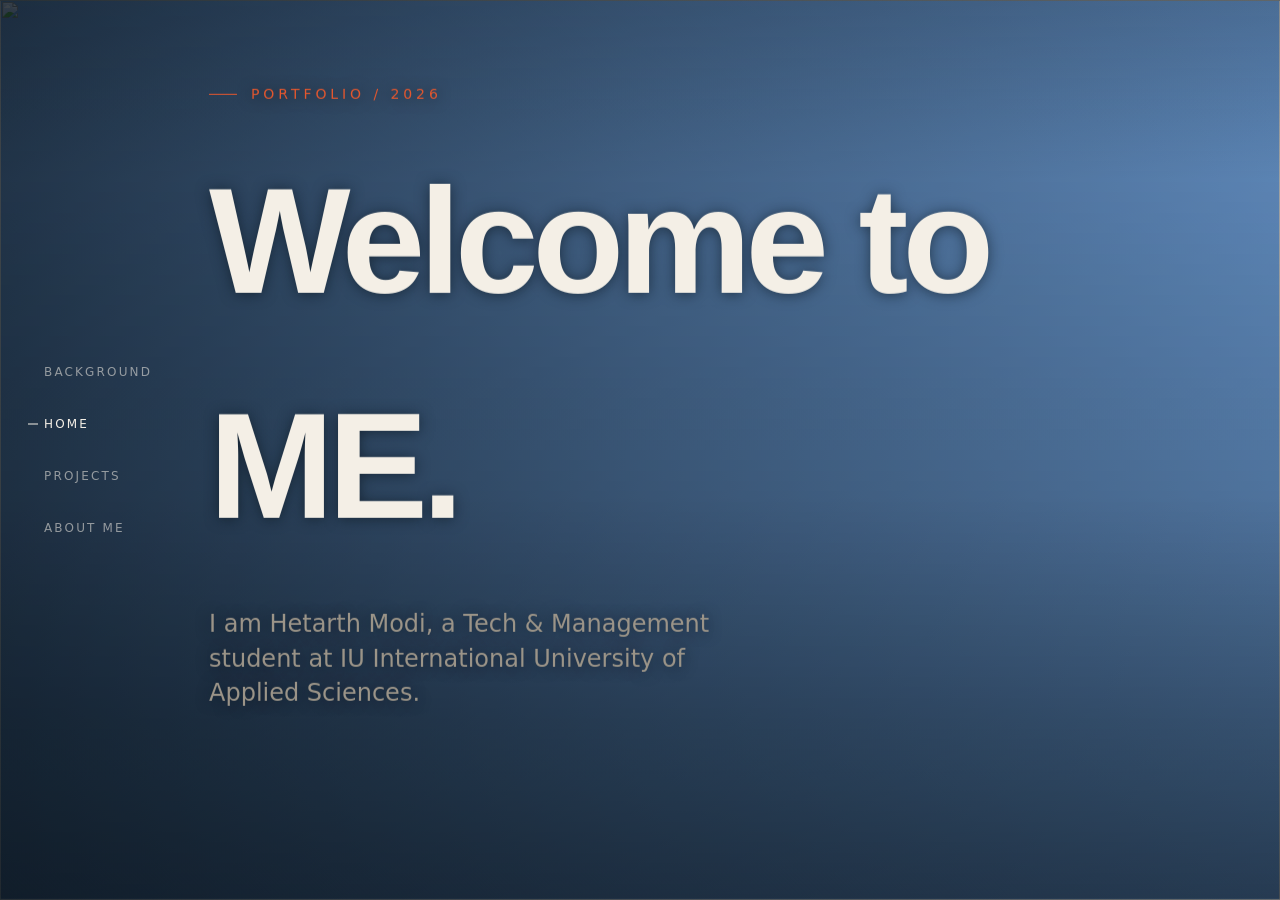
==== docs/index.html @ 95b2c944 "Trial 2" ====
<!DOCTYPE html>
<html lang="en">
<head>
  <meta charset="UTF-8" />
  <meta name="viewport" content="width=device-width, initial-scale=1, viewport-fit=cover" />
  <meta
    http-equiv="Content-Security-Policy"
    content="default-src 'self'; script-src 'self'; style-src 'self'; font-src 'self'; img-src 'self'; media-src 'self'; connect-src 'none'; object-src 'none'; base-uri 'self'; form-action 'none'"
  />
  <meta name="referrer" content="strict-origin-when-cross-origin" />
  <title>Hetarth Modi - Portfolio</title>
  <link rel="icon" href="index_Logo.png" type="image/png" />
  <link rel="preload" href="fonts/outfit-latin.woff2" as="font" type="font/woff2" crossorigin />
  <link rel="stylesheet" href="index.css?v=20261104e" />
</head>
<body>
  <div class="world" aria-hidden="true">
    <img class="world-still" src="sakura/sakura.jpg" alt="" />
    <video id="world-media" class="world-video" autoplay muted loop playsinline></video>
    <div class="world-shade"></div>
  </div>

  <header>
    <nav aria-label="Sections">
      <button type="button" data-go="0">Background</button>
      <button type="button" data-go="1" class="is-active">Home</button>
      <button type="button" data-go="2">Projects</button>
      <button type="button" data-go="3">About ME</button>
    </nav>
  </header>

  <button type="button" class="edu-back" id="edu-back">← Back</button>

  <div class="scene" id="scene">
    <div class="cube-rig">
      <div class="cube-x" id="cube-x">
        <div class="cube" id="cube">
        <section class="face face-background" id="background" aria-label="Background">
          <div class="face-scroll">
            <p class="kicker">Background / 2026</p>
            <h2>A little context.</h2>
            <section class="edu">
              <h3>Education</h3>
              <button type="button" class="more" data-edu-hub>Read More →</button>
            </section>
            <section class="gap"></section>
            <section class="edu">
              <h3>Certifications</h3>
              <button type="button" class="more" data-certi-hub>Read More →</button>
            </section>
          </div>
        </section>

        <section class="face face-edu-hub" id="edu-hub" aria-label="Education">
          <div class="face-scroll">
            <p class="kicker">Education / 2026</p>
            <h2>Education</h2>
            <section class="edu">
              <ul>
                <li>
                  <h4>B.Sc. in Computer Science</h4>
                  <p>IU International University of Applied Sciences</p>
                  <p>April 2025 - Present</p>
                  <button type="button" class="more" data-edu="b1">Read More →</button>
                </li>
                <li>
                  <h4>Studienkolleg</h4>
                  <p>IU International University of Applied Sciences</p>
                  <p>April 2024 - March 2025</p>
                  <button type="button" class="more" data-edu="b2">Read More →</button>
                </li>
              </ul>
            </section>
          </div>
        </section>

        <section class="face face-certi-hub" id="certi-hub" aria-label="Certifications">
          <div class="face-scroll">
            <p class="kicker">Certifications / 2026</p>
            <h2>Certifications</h2>
            <section class="edu">
                <ul>
                  <li>
                    <h4>Project Management</h4>
                    <p>PMI, Microsoft, and LinkedIn</p>
                    <button type="button" class="more" data-certi="pm">Read More →</button>
                  </li>
                  <li>
                    <h4>Microsoft</h4>
                    <p>LinkedIn and More</p>
                    <button type="button" class="more" data-certi="microsoft">Read More →</button>
                  </li>
                </ul>
                <ul>
                  <li>
                    <h4>Technical</h4>
                    <p>Oracle, LinkedIn, and JetBrains</p>
                    <button type="button" class="more" data-certi="tech">Read More →</button>
                  </li>
                  <li>
                    <h4>Other</h4>
                    <p>LinkedIn and More</p>
                    <button type="button" class="more" data-certi="other">Read More →</button>
                  </li>
                </ul>
            </section>
          </div>
        </section>

        <section class="face face-edu" id="edu-detail" aria-label="Education detail">
          <div class="face-scroll">
            <article class="edu-panel is-active" data-edu-panel="b1">
              <p class="kicker">Education / B.Sc.</p>
              <h3>B.Sc. in Computer Science.</h3>
              <div class="about-grid">
                <div>
                  <p>Undergraduate study at IU, focused on software, systems, and how products actually get built. This is the current chapter — still in progress.</p>
                  <div class="subject-list">
                    <div><b>Introduction to Computer Science</b></div>
                    <div><b>Java: Object-Oriented Programming</b></div>
                    <div><b>Intercultural and Ethical Decision Making</b></div>
                    <div><b>Mathematics I</b></div>
                    <div><b>Statistics- Probability and Descriptive Statistics</b></div>
                    <div><b>Collaborative Work</b></div>
                    <div><b>Data Structures and Algorithms</b></div>
                    <div><b>Mathematics II</b></div>
                    <div><b>Web Application Development</b></div>
                    <div><b>Project: Java and Web Application</b></div>
                    <div><b>Computer Architecture and Operating Systems</b></div>
                    <div><b>Introduction to Academic Work for IT and Technology</b></div>
                    <div><b>Theoretical Computer Science and Mathematical Logic</b></div>
                    <div><b>IT Service Management</b></div>
                    <div><b>Project: IT Service Management</b></div>
                    <div><b>Introduction to Data Protection and Cybersecurity</b></div>
                    <div><b>Software Quality Assurance</b></div>
                    <div><b>Cryptography</b></div>
                  </div>
                </div>
                <div class="meta-list">
                  <div><b>School</b><span>IU International University</span></div>
                  <div><b>When</b><span>Apr 2025 — In progress</span></div>
                </div>
              </div>
            </article>
            <article class="edu-panel" data-edu-panel="b2">
              <p class="kicker">Education / Studienkolleg</p>
              <h3>Studienkolleg.</h3>
              <div class="about-grid">
                <div>
                  <p>A foundation year before the degree: language, method, and the academic pace of studying in Germany. Finished.</p>
                  <p>It is the run-up to the degree — the year that made the B.Sc. possible, not a side note.</p>
                  <div class="subject-list">
                    <div><b>Mathematics: Foundations</b></div>
                    <div><b>Foundations of Learning</b></div>
                    <div><b>Preparation Language course: German A1 / A2</b></div>
                    <div><b>Mathematics: Algebra</b></div>
                    <div><b>Foundations of Academic English</b></div>
                    <div><b>Project: Germany from the Inside</b></div>
                    <div><b>Mathematics: Functions</b></div>
                    <div><b>Applied Academic English</b></div>
                    <div><b>Foundations of Business English</b></div>
                    <div><b>Mathematics: Calculus</b></div>
                    <div><b>Applied Business English</b></div>
                    <div><b>Applied Learning Strategies</b></div>
                  </div>
                </div>
                <div class="meta-list">
                  <div><b>School</b><span>IU International University</span></div>
                  <div><b>When</b><span>Apr 2024 — Mar 2025</span></div>
                </div>
              </div>
            </article>
          </div>
        </section>

        <section class="face face-certi" id="certi-detail" aria-label="Certification detail">
          <div class="face-scroll">
            <article class="certi-panel is-active" data-certi-panel="pm">
              <p class="kicker">Certifications / Project Management</p>
              <h3>Project Management.</h3>
              <section class="certi-list">
                <div>
                  <p class="repo-line"><a class="text-link" href="https://www.linkedin.com/learning/certificates/fcd72ad234eceb8f008a635a42cf058698faba94acf4bb5c1d2a34ce87892c01?trk=share_certificate" target="_blank" rel="noopener noreferrer">Career Essentials in Project Management ↗</a></p>
                  <p class="repo-line"><a class="text-link" href="https://www.linkedin.com/learning/certificates/df0be4a730dae8c67230235844f95abec74ace88f8508f2db13ada05564c7ba4?trk=share_certificate" target="_blank" rel="noopener noreferrer">Getting Started as a Project Manager ↗</a></p>
                  <p class="repo-line"><a class="text-link" href="https://www.linkedin.com/learning/certificates/5e9152bb2780fb929ac7a8a35726141d8a566e24c9166d2e629d31310fec0b30?trk=share_certificate" target="_blank" rel="noopener noreferrer">Project Management Foundations ↗</a></p>
                  <p class="repo-line"><a class="text-link" href="https://www.linkedin.com/learning/certificates/b72c273d8a019446815d76158bbb9f065480838bd7ffde9d49824c23fbf433a5?trk=share_certificate" target="_blank" rel="noopener noreferrer">Project Management Foundations: Ethics ↗</a></p>
                  <p class="repo-line"><a class="text-link" href="https://www.linkedin.com/learning/certificates/1340bc4f3794cc5faa9c41bc970da173df817bb8bebd15fefa911acc520116ba?trk=share_certificate" target="_blank" rel="noopener noreferrer">Project Management Foundations: Requirements ↗</a></p>
                  <p class="repo-line"><a class="text-link" href="https://www.linkedin.com/learning/certificates/b7a4a30ca298f6c5b5e5ea0d5a3702f5c23922bdba8b15e6fb5044a083bca2f0?trk=share_certificate" target="_blank" rel="noopener noreferrer">Project Management Foundations: Schedules ↗</a></p>
                  <p class="repo-line"><a class="text-link" href="https://www.linkedin.com/learning/certificates/d222dccf9b18a459ae9a5088f0162f744b7f2cfad39197d00f3119dedab501a3?trk=share_certificate" target="_blank" rel="noopener noreferrer">Project Management Foundations: Budgets ↗</a></p>
                  <p class="repo-line"><a class="text-link" href="https://www.linkedin.com/learning/certificates/598fae9b48840f3e43c652701dfccb2fab3c33861de0eadb4c4c4b975346c241?trk=share_certificate" target="_blank" rel="noopener noreferrer">Project Management Foundations: Communication ↗</a></p>
                  <p class="repo-line"><a class="text-link" href="https://www.linkedin.com/learning/certificates/372d4303f5405a16d19206f2f1f107abb0a56c38e60f372d0348dbb4fd48119d?trk=share_certificate" target="_blank" rel="noopener noreferrer">Project Management Foundations: Teams ↗</a></p>
                </div>
                <div>
                  <p class="repo-line"><a class="text-link" href="https://www.linkedin.com/learning/certificates/4d38b2e1bf34140a068e34eaef648dc8776a2f08cf36d9f2562798208e36ac1b?trk=share_certificate" target="_blank" rel="noopener noreferrer">Project Management Foundations: Small Projects ↗</a></p>
                  <p class="repo-line"><a class="text-link" href="https://www.linkedin.com/learning/certificates/2d1827d8f08f5422c814f57c09a36396d3f61cce108201609c25b0701b40faac?trk=share_certificate" target="_blank" rel="noopener noreferrer">Project Management: Solving Common Project Problems ↗</a></p>
                  <p class="repo-line"><a class="text-link" href="https://www.linkedin.com/learning/certificates/7cf72e965ef53e2d3d5102ff639fb92c780ea253bc2e0c16230f51a04f2b4b76?trk=share_certificate" target="_blank" rel="noopener noreferrer">Project Management Foundations: Procurement ↗</a></p>
                  <p class="repo-line"><a class="text-link" href="https://www.linkedin.com/learning/certificates/233c217347256832fd8f2e3a6683fd3c6c2dfd15778d4f89f0256efb73bd5160?trk=share_certificate" target="_blank" rel="noopener noreferrer">Project Management Foundations: Integration ↗</a></p>
                  <p class="repo-line"><a class="text-link" href="https://www.linkedin.com/learning/certificates/3914d29dbd3fa2bb8c08af7604b17b453173fc0090aca2186ad3566c397dac4e?trk=share_certificate" target="_blank" rel="noopener noreferrer">Project Management Foundations: Quality ↗</a></p>
                  <p class="repo-line"><a class="text-link" href="https://www.linkedin.com/learning/certificates/fb40150e94f38f5c3e4b6920844d3f432f57c6222b734c20f1038227a9dadc52?trk=share_certificate" target="_blank" rel="noopener noreferrer">Project Management Foundations: Risk ↗</a></p>
                  <p class="repo-line"><a class="text-link" href="https://www.linkedin.com/learning/certificates/747d30c8bdef4dbdfb7690a9c6310764a266bdace0cae29634617f6bede75f77?trk=share_certificate" target="_blank" rel="noopener noreferrer">Project Management Foundations: Facilitating Lessons Learned ↗</a></p>
                  <p class="repo-line"><a class="text-link" href="https://www.linkedin.com/learning/certificates/a7bbe5d43313a0bdf868f32de06dc8987b92e72ce3bc489b98fab73be6f07db2?trk=share_certificate" target="_blank" rel="noopener noreferrer">Managing Project Stakeholders ↗</a></p>
                </div>
              </section>
            </article>
            <article class="certi-panel" data-certi-panel="microsoft">
              <p class="kicker">Certifications / Microsoft</p>
              <h3>Microsoft.</h3>
              <section class="certi-list">
                <div>
                  <p class="repo-line"><a class="text-link" href="https://www.linkedin.com/learning/certificates/1054d90132f490b386723925178f1ab22259f46eac0b4fcb3c4b5b7050fdd3c3?trk=share_certificate" target="_blank" rel="noopener noreferrer">Managing Projects with Microsoft 365 ↗</a></p>
                  <p class="repo-line"><a class="text-link" href="https://www.linkedin.com/learning/certificates/0b4695e197ae4763cea6da9b23302866ae40c7bc93cbaeafe481c0d3e0ef0d13?trk=share_certificate" target="_blank" rel="noopener noreferrer">Modern Project Management in Microsoft 365 ↗</a></p>
                  <p class="repo-line"><a class="text-link" href="https://www.linkedin.com/learning/certificates/fa88f749ff746a09f7aaa31b33d223e3b4bb5dab14570ee58ac7338555f42358?trk=share_certificate" target="_blank" rel="noopener noreferrer">Optimizing Work with Microsoft 365 ↗</a></p>
                  <p class="repo-line"><a class="text-link" href="https://www.linkedin.com/learning/certificates/a7130874a97255ff231de4c55a345129f4607e13426c80a4fc44635ed4545c2c?trk=share_certificate" target="_blank" rel="noopener noreferrer">Getting Started with Microsoft Excel ↗</a></p>
                  <p class="repo-line"><a class="text-link" href="https://www.linkedin.com/learning/certificates/0e6bf331d25fe6d5a7b883de7a6e69830fe69592667c484e93f363a5c738b8f3?trk=share_certificate" target="_blank" rel="noopener noreferrer">Excel: VLOOKUP and XLOOKUP ↗</a></p>
                </div>
              </section>
            </article>
            <article class="certi-panel" data-certi-panel="tech">
              <p class="kicker">Certifications / Technical</p>
              <h3>Technical.</h3>
              <section class="certi-list">
                <div>
                  <p class="repo-line"><a class="text-link" href="https://www.linkedin.com/learning/certificates/a758fa40cd795d7c03baaec64aa9ff1362a6136edca6e533d502a6243bcab8bf?trk=share_certificate" target="_blank" rel="noopener noreferrer">Java Essential Training: Syntax and Structure ↗</a></p>
                  <p class="repo-line"><a class="text-link" href="https://www.linkedin.com/learning/certificates/76dd14461032303547e3fa20a04583082c6e05a32d4607db87dbb910c7850507?trk=share_certificate" target="_blank" rel="noopener noreferrer">Java Essential Training: Objects and APIs ↗</a></p>
                  <p class="repo-line"><a class="text-link" href="https://www.linkedin.com/learning/certificates/29761139815d864be7d902f440092690a354658fee4426813117fff99bd113cb?trk=share_certificate" target="_blank" rel="noopener noreferrer">Java: Object-Oriented Programming ↗</a></p>
                  <p class="repo-line"><a class="text-link" href="https://www.linkedin.com/learning/certificates/cbf088a6dc9130af692105dc67bf49da7a65bb37b10c1b2f111f5ad9d5bb71da?trk=share_certificate" target="_blank" rel="noopener noreferrer">Java: Data Structures ↗</a></p>
                  <p class="repo-line"><a class="text-link" href="https://catalog-education.oracle.com/ords/certview/sharebadge?id=2A632DE4F9F8CD7006BD2B5328410E947A088E0DD862523E1BA62732D36079BF" target="_blank" rel="noopener noreferrer">Oracle Cloud Infrastructure 2025 Certified Foundations Associate ↗</a></p>
                  <p class="repo-line"><a class="text-link" href="https://catalog-education.oracle.com/ords/certview/sharebadge?id=CBF37236EE89590D92A0640BE69ECA8FD35D6E0904C066D0443A8E3CCD9073B9" target="_blank" rel="noopener noreferrer">Oracle Cloud Infrastructure 2025 Certified AI Foundations Associate ↗</a></p>
                  <p class="repo-line"><a class="text-link" href="https://catalog-education.oracle.com/ords/certview/sharebadge?id=263CCE64B6BD67FE0EB92A616459CA5851E1A290E4B76DAA182D542EEE4B1467" target="_blank" rel="noopener noreferrer">Oracle Cloud Infrastructure 2025 Certified GenAI Professionals ↗</a></p>
                </div>
                <div>
                  <p class="repo-line"><a class="text-link" href="https://www.linkedin.com/learning/certificates/a83c092f9154390ab7cb0e6ec1319a098f01a275247a99073e3ea67131f59131?trk=share_certificate" target="_blank" rel="noopener noreferrer">Node.js Essential Training ↗</a></p>
                  <p class="repo-line"><a class="text-link" href="https://www.linkedin.com/learning/certificates/3218d242a3b67342e90e7c1cbb6a0bb7ad470faec48220ee8a782dfd55b64116?trk=share_certificate" target="_blank" rel="noopener noreferrer">Node.js: Web Servers, Tests, and Deployment ↗</a></p>
                  <p class="repo-line"><a class="text-link" href="https://www.linkedin.com/learning/certificates/65946a41073792eb861521aa5b2b3339e73f97f1ca939b2652582d067f899a33?trk=share_certificate" target="_blank" rel="noopener noreferrer">Database Foundations ↗</a></p>
                  <p class="repo-line"><a class="text-link" href="https://www.linkedin.com/learning/certificates/d30774f458acc7618c1f5b840e01b9dab85270d4560061eb38c0dd32f85f841c?trk=share_certificate" target="_blank" rel="noopener noreferrer">Database Foundations: Intro to Databases ↗</a></p>
                  <p class="repo-line"><a class="text-link" href="https://www.linkedin.com/learning/certificates/d50f6f33c3b00ba1adff20862335f3bef80424d56c2613d4b8eff3321d1050d7?trk=share_certificate" target="_blank" rel="noopener noreferrer">Database Foundations: Data Structures ↗</a></p>
                  <p class="repo-line"><a class="text-link" href="https://www.linkedin.com/learning/certificates/f9c49c192f16a4cf89f4c6141e89c35f54e03b23168bbdd05b43eb74dad7df31?trk=share_certificate" target="_blank" rel="noopener noreferrer">Database Foundations: Database Management ↗</a></p>
                  <p class="repo-line"><a class="text-link" href="https://www.linkedin.com/learning/certificates/7e58e7f6ca15630df04909aade11d2a7ca731965a4f9eab4efb6ce564cb86473?trk=share_certificate" target="_blank" rel="noopener noreferrer">Database Foundations: Administration ↗</a></p>
                  <p class="repo-line"><a class="text-link" href="https://www.linkedin.com/learning/certificates/36f43b0d2c842589bd196a4f97b1933f5c4aac935c1bfeb337d3ebc92d0c4855?trk=share_certificate" target="_blank" rel="noopener noreferrer">Database Foundations: Application Development ↗</a></p>
                </div>
              </section>
            </article>
            <article class="certi-panel" data-certi-panel="other">
              <p class="kicker">Certifications / Other</p>
              <h3>Other.</h3>
              <section class="certi-list">
                <div>
                  <p>Nothing to show here yet.</p>
                </div>
              </section>
            </article>
          </div>
        </section>

        <section class="face face-home is-current" id="home" aria-label="Home">
          <div class="face-scroll">
            <p class="kicker">Portfolio / 2026</p>
            <h1>Welcome <span class="h1-rest">to ME.</span></h1>
            <p class="lede">I am Hetarth Modi, a Tech & Management student at IU International University of Applied Sciences.</p>
          </div>
        </section>

        <section class="face face-projects" id="projects" aria-label="Projects">
          <div class="face-scroll">
            <p class="kicker">Projects / 2026</p>
            <h2>Recent Works.</h2>
            <div class="work-grid">
              <article class="project">
                <div class="num">01</div>
                <h3>Charcoal</h3>
                <p>Note taking Markdown Web Application.</p>
                <div class="tags">Tech · Web Application</div>
                <button type="button" class="more" data-project="p1">Read More →</button>
              </article>
              <article class="project">
                <div class="num">02</div>
                <h3>IT Service Management</h3>
                <p>Introduction of ITIL based IT service processes in a mid-size enterprise.</p>
                <div class="tags">Management · IT Service Management</div>
                <button type="button" class="more" data-project="p2">Read More →</button>
              </article>
            </div>
          </div>
        </section>

        <section class="face face-project" id="project-detail" aria-label="Project detail">
          <div class="face-scroll">
            <article class="project-panel is-active" data-project-panel="p1">
              <p class="kicker">Project / Tech</p>
              <h3>Charcoal.</h3>
              <p class="repo-line"><a class="text-link" href="https://github.com/codeHetarth/Charcoal" target="_blank" rel="noopener noreferrer">Github Repo ↗</a></p>
              <div class="about-grid">
                <div>
                  <p>Built a full-stack, browser-based Markdown notes application as a university project at IU. Tasks, progress, and deadlines were planned and tracked in Monday.com.</p>
                  <p>GitHub Flavored Markdown covers headings, lists, tables, task lists, links, and syntax-highlighted code blocks. Titles and content auto-save as the user types. Registered users keep notes in PostgreSQL, tied to the account. Guest mode stores notes for the browser session only.</p>
                  <p>Accounts include registration, login, profile updates, logout, and deletion. Password reset uses time-limited email links, with optional email notifications. Export writes a local <code>.md</code> file and leaves it on the device. The layout is a notes sidebar on desktop and a drawer on mobile.</p>
                  <div class="skills">
                    <i>Project Management</i><i>Project Scheduling</i><i>HTML</i>
                    <i>Cascading Style Sheets (CSS)</i><i>JavaScript</i><i>Node.js</i>
                    <i>PostgreSQL</i><i>REST APIs</i><i>monday.com</i>
                    <i>Web Application Development</i><i>Manual Testing</i>
                  </div>
                </div>
                <div>
                  <div class="meta-list">
                    <div><b>School</b><span>IU International University</span></div>
                    <div><b>Connected Subject</b><span>Project: Java and Web Application</span></div>
                    <div><b>When</b><span>July 2026 — In progress</span></div>
                    <div><b>Frontend</b><span>HTML, CSS, JavaScript, Milkdown</span></div>
                    <div><b>Backend</b><span>Node.js, Express.js</span></div>
                    <div><b>Database</b><span>PostgreSQL</span></div>
                    <div><b>Server Management</b><span>Docker</span></div>
                    <div><b>API</b><span>REST API</span></div>
                    <div><b>Version Control</b><span>GitHub</span></div>
                    <div><b>Project Management</b><span>Monday.com</span></div>
                    <div><b>Code Editor</b><span>Cursor</span></div>
                  </div>
                </div>
              </div>
            </article>
            <article class="project-panel" data-project-panel="p2">
              <p class="kicker">Project / Management</p>
              <h3>IT Service Management.</h3>
              <div class="about-grid">
                <div>
                  <p>Designed an ITIL 4-based service management solution for a mid-sized enterprise with IT operational inefficiencies. The roadmap outsources the IT Service Desk along the ITIL 4 Customer Journey: Explore, Engage, Offer, Agree, Onboard, Co-create, Realise.</p>
                  <p>Stakeholder analysis covers the Board of Directors, Internal IT Team, External CIO, consultants, and outsourced service providers. SLA considerations and a governance model sit between internal IT and the vendor. Communication workflows, escalation, and responsibilities are defined for both sides.</p>
                  <p>Mandatory practices include Incident Management, Problem Management, Service Desk, Change Enablement, Information Security, and Continual Improvement. A risk, challenge, and opportunity assessment closes the work — aimed at service quality, governance, and customer satisfaction.</p>
                  <div class="skills">
                    <i>Project Scheduling</i><i>ITIL</i><i>IT Service Management</i>
                    <i>Service-Level Agreements (SLA)</i><i>Microsoft Office</i>
                    <i>Quality Management</i><i>Incident Management</i>
                    <i>Project Management</i><i>Risk Management</i>
                    <i>Change Management</i><i>Service Desk Management</i>
                    <i>Stakeholder Analysis</i><i>Teamwork</i>
                  </div>
                </div>
                <div>
                  <div class="meta-list">
                    <div><b>School</b><span>IU International University</span></div>
                    <div><b>Connected Subject</b><span>Project: IT Service Management</span></div>
                    <div><b>When</b><span>April 2026 — July 2026</span></div>
                  </div>
                </div>
              </div>
            </article>
          </div>
        </section>

        <section class="face face-about" id="about" aria-label="About">
          <div class="face-scroll">
            <p class="kicker">About Me / 2026</p>
            <h2>Who Am I ?</h2>
            <div class="about-grid">
              <div>
                <h3>I am Hetarth Modi.</h3>
                <p class="repo-line"><a class="text-link" href="https://www.linkedin.com/in/hetarth-modi-322444307/" target="_blank" rel="noopener noreferrer">LinkedIn ↗</a></p>
                <p class="repo-line"><a class="text-link" href="https://github.com/codeHetarth" target="_blank" rel="noopener noreferrer">GitHub ↗</a></p>
                <p class="quote">“If you can not buy it, build it.”</p>
                <p>The stack and technologies used for this portfolio development are the same as the ones used for Charcoal and the ITSM project.</p>
                <div class="skills">
                  <i>HTML</i><i>CSS</i><i>JavaScript</i><i>Project Management</i><i>GitHub</i>
                </div>
              </div>
              <div class="meta-list">
                <div><b>School</b><span>IU International University</span></div>
                <div><b>Study</b><span>B.Sc. Computer Science</span></div>
                <div><b>Focus</b><span>Tech &amp; Management</span></div>
                <div><b>Based in</b><span>Cologne, Germany</span></div>
                <div><b>Duration</b><span>April 2025 - Present</span></div>
                <div><b>Open to</b><span>Student · Part-Time · Internship</span></div>
                <div><b>Location</b><span>On-site · Hybrid · Remote</span></div>
              </div>
            </div>
          </div>
        </section>
        </div>
      </div>
    </div>
  </div>

  <script src="index.js?v=20261104e"></script>
</body>
</html>
---- docs/index.css ----
@font-face {
  font-family: "Outfit";
  font-style: normal;
  font-weight: 300 400;
  font-display: swap;
  src: url("fonts/outfit-latin-ext.woff2") format("woff2");
  unicode-range: U+0100-02BA, U+02BD-02C5, U+02C7-02CC, U+02CE-02D7, U+02DD-02FF, U+0304, U+0308, U+0329, U+1D00-1DBF, U+1E00-1E9F, U+1EF2-1EFF, U+2020, U+20A0-20AB, U+20AD-20C4, U+2113, U+2C60-2C7F, U+A720-A7FF;
}
@font-face {
  font-family: "Outfit";
  font-style: normal;
  font-weight: 300 400;
  font-display: swap;
  src: url("fonts/outfit-latin.woff2") format("woff2");
  unicode-range: U+0000-00FF, U+0131, U+0152-0153, U+02BB-02BC, U+02C6, U+02DA, U+02DC, U+0304, U+0308, U+0329, U+2000-206F, U+20AC, U+2122, U+2191, U+2193, U+2212, U+2215, U+FEFF, U+FFFD;
}
@font-face {
  font-family: "Syne";
  font-style: normal;
  font-weight: 800;
  font-display: swap;
  src: url("fonts/syne-800-latin-ext.woff2") format("woff2");
  unicode-range: U+0100-02BA, U+02BD-02C5, U+02C7-02CC, U+02CE-02D7, U+02DD-02FF, U+0304, U+0308, U+0329, U+1D00-1DBF, U+1E00-1E9F, U+1EF2-1EFF, U+2020, U+20A0-20AB, U+20AD-20C4, U+2113, U+2C60-2C7F, U+A720-A7FF;
}
@font-face {
  font-family: "Syne";
  font-style: normal;
  font-weight: 800;
  font-display: swap;
  src: url("fonts/syne-800-latin.woff2") format("woff2");
  unicode-range: U+0000-00FF, U+0131, U+0152-0153, U+02BB-02BC, U+02C6, U+02DA, U+02DC, U+0304, U+0308, U+0329, U+2000-206F, U+20AC, U+2122, U+2191, U+2193, U+2212, U+2215, U+FEFF, U+FFFD;
}

:root {
  --fg: #f4efe6;
  --muted: #9b9488;
  --accent: #e4572e;
  --accent-2: #e8c39a;
  --line: rgba(244, 239, 230, 0.12);
  --half: 50vh;
  --half-w: 50vw;
  --z: var(--half);
  --duration: 1100ms;
  --ease: cubic-bezier(0.76, 0, 0.24, 1);
  --nav-w: 180px;
}

* { box-sizing: border-box; margin: 0; padding: 0; }

html, body {
  height: 100%;
  height: 100dvh;
  background: #071018;
  color: var(--fg);
  font-family: Outfit, system-ui, sans-serif;
  overflow: hidden;
  -webkit-text-size-adjust: 100%;
  text-size-adjust: 100%;
}

body {
  text-rendering: optimizeLegibility;
  -webkit-font-smoothing: antialiased;
}

/* Revealed by index.js only when not inside a frame (clickjacking guard). */
html:not(.is-unframed) body { display: none; }

button { font-family: inherit; color: inherit; }

.world {
  pointer-events: none;
  position: fixed;
  inset: 0;
  z-index: 0;
  overflow: hidden;
  background: #6f9fd8;
}

.world-still,
.world-video {
  position: absolute;
  inset: 0;
  width: 100%;
  height: 100%;
  object-fit: cover;
  object-position: 70% 50%;
  display: block;
}

.world-video { opacity: 0; transition: opacity 600ms ease; }
.world-video.is-on { opacity: 1; }

.world-shade {
  position: absolute;
  inset: 0;
  background:
    linear-gradient(to right, rgba(7, 16, 24, 0.7), rgba(7, 16, 24, 0.35) 50%, rgba(7, 16, 24, 0.05)),
    linear-gradient(to top, rgba(7, 16, 24, 0.45), transparent 45%, transparent 80%, rgba(7, 16, 24, 0.25));
}

header {
  position: fixed;
  top: 0;
  left: 0;
  bottom: 0;
  z-index: 30;
  width: var(--nav-w);
  display: flex;
  flex-direction: column;
  justify-content: center;
  padding: 36px 28px;
  pointer-events: none;
}

nav {
  display: flex;
  flex-direction: column;
  align-items: flex-start;
  gap: 22px;
}

nav button {
  background: none;
  border: 0;
  cursor: pointer;
  font-size: 12px;
  letter-spacing: 0.18em;
  text-transform: uppercase;
  opacity: 0.55;
  position: relative;
  padding: 8px 0 8px 16px;
  text-align: left;
  pointer-events: auto;
}

nav button.is-active { opacity: 1; }

nav button.is-active::before {
  content: "";
  position: absolute;
  left: 0;
  top: 50%;
  width: 10px;
  height: 1px;
  background: currentColor;
  transform: translateY(-50%);
}

.scene {
  position: fixed;
  inset: 0;
  z-index: 1;
  perspective: 2400px;
  overflow: hidden;
}

.scene.is-edu-hub,
.scene.is-certi-hub,
.scene.is-edu-open,
.scene.is-certi-open,
.scene.is-project-open {
  --z: var(--half-w);
}

.cube-rig {
  width: 100%;
  height: 100%;
  transform-style: preserve-3d;
  transform: translateZ(calc(var(--z) * -1));
  transition: transform var(--duration) var(--ease);
}

.scene.is-turning .cube-rig {
  transform: translateZ(calc((var(--z) + var(--half) * 0.45) * -1)) scale(0.86);
}

.cube-x,
.cube {
  width: 100%;
  height: 100%;
  position: relative;
  transform-style: preserve-3d;
  transition: transform var(--duration) var(--ease);
}

.cube-x { transform: rotateX(var(--rx, 90deg)) translate3d(0, 0, 0.1px); }
.cube { transform: rotateY(var(--ry, 0deg)) translate3d(0, 0, 0.1px); }

.face {
  position: absolute;
  inset: 0;
  background: linear-gradient(180deg, rgba(7, 16, 24, 0.22), rgba(7, 16, 24, 0.58));
  backface-visibility: hidden;
  border: 1px solid rgba(244, 239, 230, 0.04);
}

.face-scroll {
  position: absolute;
  inset: 0;
  overflow-x: hidden;
  overflow-y: auto;
  -webkit-overflow-scrolling: touch;
  overscroll-behavior: contain;
  touch-action: pan-y;
  padding: 64px 8vw 64px calc(var(--nav-w) + 28px);
  text-shadow: 0 1px 14px rgba(7, 16, 24, 0.55);
}

.face-background { transform: rotateX(0deg) translateZ(var(--z)); }
.face-home {
  background: linear-gradient(180deg, rgba(7, 16, 24, 0.08), rgba(7, 16, 24, 0.42));
  transform: rotateX(-90deg) translateZ(var(--z));
}
.face-projects { transform: rotateX(180deg) translateZ(var(--z)); }
.face-about { transform: rotateX(90deg) translateZ(var(--z)); }
.face-edu-hub,
.face-certi-hub { transform: rotateY(90deg) translateZ(var(--half-w)); }
.face-certi-hub { visibility: hidden; }
.face-edu,
.face-certi {
  transform: rotateY(180deg) translateZ(var(--half-w));
  visibility: hidden;
}
.face-project {
  transform: rotateY(-90deg) rotateX(180deg) translateZ(var(--half-w));
  visibility: hidden;
}
.cube.is-showing-project .face-project { visibility: visible; }
.scene.is-edu-open .face-edu { visibility: visible; }
.scene.is-certi-open .face-certi { visibility: visible; }
.scene.is-certi-hub .face-certi-hub { visibility: visible; }
.scene.is-certi-hub .face-edu-hub { visibility: hidden; }
.cube.is-showing-project .face-edu-hub,
.cube.is-showing-project .face-certi-hub,
.cube.is-showing-project .face-edu,
.cube.is-showing-project .face-certi { visibility: hidden; }

.scene.is-edu-hub .face-home,
.scene.is-edu-hub .face-projects,
.scene.is-edu-hub .face-about,
.scene.is-edu-hub .face-project,
.scene.is-certi-hub .face-home,
.scene.is-certi-hub .face-projects,
.scene.is-certi-hub .face-about,
.scene.is-certi-hub .face-project,
.scene.is-edu-open .face-home,
.scene.is-edu-open .face-projects,
.scene.is-edu-open .face-about,
.scene.is-edu-open .face-project,
.scene.is-certi-open .face-home,
.scene.is-certi-open .face-projects,
.scene.is-certi-open .face-about,
.scene.is-certi-open .face-project,
.scene.is-project-open .face-home,
.scene.is-project-open .face-background,
.scene.is-project-open .face-about,
.scene.is-project-open .face-edu,
.scene.is-project-open .face-certi,
.scene.is-project-open .face-edu-hub,
.scene.is-project-open .face-certi-hub {
  visibility: hidden;
}

html.is-phone .scene { perspective: none; }

html.is-phone .cube-rig,
html.is-phone .cube-x,
html.is-phone .cube,
html.is-phone .face {
  transform: none !important;
  transform-style: flat;
  transition: none;
  backface-visibility: visible;
}

html.is-phone .face,
html.is-phone .face-edu,
html.is-phone .face-certi,
html.is-phone .face-certi-hub {
  visibility: hidden;
  pointer-events: none;
}

html.is-phone .face.is-current {
  visibility: visible;
  pointer-events: auto;
}

html.is-phone .scene.is-edu-hub .face-edu-hub:not(.is-current),
html.is-phone .scene.is-certi-hub .face-certi-hub:not(.is-current),
html.is-phone .scene.is-edu-open .face-edu:not(.is-current),
html.is-phone .scene.is-certi-open .face-certi:not(.is-current) {
  visibility: hidden;
  pointer-events: none;
}

html.is-phone .face.is-current .face-scroll {
  position: fixed;
  inset: 0;
  z-index: 2;
}

.gap {
  padding: 30px;
}

.kicker {
  display: flex;
  align-items: center;
  gap: 14px;
  color: var(--accent);
  font-size: 14px;
  letter-spacing: 0.28em;
  text-transform: uppercase;
  margin-bottom: 22px;
}

.kicker::before {
  content: "";
  width: 28px;
  height: 1px;
  background: var(--accent);
}

h1, h2, .edu h3, .edu h4, .project h3 {
  font-family: Syne, sans-serif;
  letter-spacing: -0.03em;
}

h1, h2 {
  font-weight: 800;
  letter-spacing: -0.04em;
  line-height: 1.5;
  overflow-wrap: break-word;
}

h1 { font-size: clamp(60px, 12vw, 150px); max-width: 12ch; }

h2 { font-size: clamp(42px, 7vw, 92px); margin-bottom: 28px; }

.lede {
  margin-top: 28px;
  max-width: 34rem;
  font-size: clamp(18px, 2vw, 24px);
  font-weight: 300;
  line-height: 1.45;
  color: var(--muted);
}

.about-grid {
  display: grid;
  grid-template-columns: 1.2fr 0.8fr;
  align-items: start;
  gap: 40px;
}

p {
  color: var(--muted);
  line-height: 1.7;
  font-size: 17px;
  margin: 18px 0;
}

.edu h3,
.edu h4 { color: var(--fg); }

.edu h3 { font-size: 30px; margin: 8px 0; }
.edu h4 { font-size: 26px; margin: 8px 0; }

.edu ul {
  list-style: none;
  display: grid;
  gap: 30px;
  padding: 18px 20px;
}

.edu p,
.edu .more,
.project .more,
.repo-line .text-link {
  font-size: 20px;
  line-height: 1.35;
}

.edu p + p,
.edu p + .more,
.edu h3 + .more { margin-top: 4px; }
.edu ul + .more { margin-top: 18px; }

.more {
  display: block;
  margin-top: 4px;
  padding:0px;
  border: 0;
  background: none;
  font: inherit;
  color: var(--muted);
  cursor: pointer;
}

.project .more { margin-top: 16px; }

.more:hover { color: var(--fg); }

.edu-back {
  position: fixed;
  z-index: 35;
  top: 64px;
  left: calc(var(--nav-w) + 28px);
  background: none;
  border: 0;
  padding: 8px 0;
  cursor: pointer;
  font-size: 12px;
  letter-spacing: 0.18em;
  text-transform: uppercase;
  color: var(--muted);
  opacity: 0;
  pointer-events: none;
  transition: opacity 280ms ease;
}

.edu-back.is-visible {
  opacity: 1;
  pointer-events: auto;
  transition-delay: 0.8s;
}

.edu-back:hover { color: var(--fg); }

.face-certi-hub ul {
  list-style: none;
  display: inline-flex;
  flex-direction: column;
  margin-right: 60px;
}

.certi-list div {
  list-style: none;
  display: inline-flex;
  flex-direction: column;
  margin: 30px;
  width: 42%;
}

.face-edu-hub .face-scroll,
.face-certi-hub .face-scroll,
.face-edu .face-scroll,
.face-certi .face-scroll,
.face-project .face-scroll { padding-top: 108px; }

.edu-panel,
.certi-panel,
.project-panel { display: none; }
.edu-panel.is-active,
.certi-panel.is-active,
.project-panel.is-active { display: block; }

.quote {
  font-family: Syne, sans-serif;
  font-size: 22px;
  line-height: 1.25;
  color: var(--fg);
  margin: 36px 0;
  max-width: 22ch;
}

.meta-list, .subject-list {
  display: grid;
  border-top: 1px solid var(--line);
}

.meta-list div, .subject-list div {
  display: flex;
  justify-content: space-between;
  border-bottom: 1px solid var(--line);
  font-size: 14px;
  padding: 18px 0;
}

.text-link {
  display: inline-block;
  color: var(--muted);
  text-decoration: none;
}

.repo-line .text-link:hover { color: var(--fg); }

.project-panel code {
  font-size: 0.92em;
  color: var(--accent-2);
}

.skills {
  display: flex;
  flex-wrap: wrap;
  gap: 8px;
  margin-top: 28px;
}

.skills i {
  font-style: normal;
  border: 1px solid var(--line);
  padding: 8px 12px;
  font-size: 12px;
  letter-spacing: 0.08em;
  text-transform: uppercase;
}

.work-grid {
  display: flex;
  flex-direction: column;
  gap: 22px;
}

.project {
  width: 100%;
  border: 1px solid var(--line);
  min-height: 160px;
  padding: 22px;
  background:
    linear-gradient(transparent 70%, rgba(244,239,230,0.05)),
    repeating-linear-gradient(0deg, transparent, transparent 10px, rgba(244,239,230,0.04) 11px);
}

.project:hover { border-color: var(--accent-2); }

.project .num {
  font-variant-numeric: tabular-nums;
  color: var(--accent-2);
  font-size: 12px;
  letter-spacing: 0.2em;
}

.project h3 {
  font-size: 28px;
  margin: 8px 0 10px;
}

.tags {
  color: var(--muted);
  font-size: 16px;
  margin-top: 28px;
}

@media (max-width: 860px) {
  :root { --nav-w: 96px; }
  header { padding: 24px 12px; }
  nav { gap: 16px; }
  nav button { font-size: 10px; letter-spacing: 0.12em; padding-left: 12px; }
  .face-scroll { padding: 36px 22px 36px calc(var(--nav-w) + 12px); }
  .face-edu-hub .face-scroll,
  .face-certi-hub .face-scroll,
  .face-edu .face-scroll,
  .face-certi .face-scroll,
  .face-project .face-scroll { padding-top: 72px; }
  .edu-back { top: 36px; left: calc(var(--nav-w) + 12px); }
  .about-grid { grid-template-columns: 1fr; gap: 28px; }
  .face-certi-hub ul {
    display: flex;
    margin-right: 0;
    width: 100%;
  }
  .certi-list div {
    display: flex;
    margin: 0 0 20px;
    width: 100%;
  }
  .work-grid { gap: 28px; }
  h1 {
    font-size: clamp(42px, 11vw, 56px);
    line-height: 0.95;
    letter-spacing: -0.05em;
    max-width: none;
  }
  .face-home .h1-rest { display: block; }
}

@media (max-width: 720px) {
  :root { --nav-w: 0px; }

  html, body, .scene {
    height: 100svh;
    height: 100dvh;
  }

  header {
    top: 0;
    right: 0;
    bottom: auto;
    width: 100%;
    height: auto;
    flex-direction: row;
    justify-content: stretch;
    padding: max(10px, env(safe-area-inset-top)) 12px 8px;
    background: linear-gradient(180deg, rgba(7, 16, 24, 0.72), rgba(7, 16, 24, 0));
  }

  nav {
    flex-direction: row;
    flex-wrap: wrap;
    align-items: center;
    justify-content: space-between;
    gap: 2px 8px;
    width: 100%;
  }

  nav button {
    font-size: 10px;
    letter-spacing: 0.1em;
    padding: 10px 2px;
    min-height: 40px;
  }

  nav button.is-active::before {
    left: 50%;
    top: auto;
    bottom: 4px;
    width: 12px;
    transform: translateX(-50%);
  }

  .face-scroll {
    padding: calc(64px + env(safe-area-inset-top)) 20px max(28px, env(safe-area-inset-bottom));
  }

  .face-edu-hub .face-scroll,
  .face-certi-hub .face-scroll,
  .face-edu .face-scroll,
  .face-certi .face-scroll,
  .face-project .face-scroll {
    padding-top: calc(104px + env(safe-area-inset-top));
  }

  .edu-back {
    top: calc(52px + env(safe-area-inset-top));
    left: 20px;
  }

  h2 {
    font-size: clamp(28px, 9vw, 40px);
    line-height: 1.15;
    margin-bottom: 18px;
  }

  .kicker {
    font-size: 11px;
    letter-spacing: 0.16em;
    margin-bottom: 14px;
    flex-wrap: wrap;
  }

  .lede {
    margin-top: 16px;
    font-size: 16px;
  }

  p,
  .edu p,
  .edu .more,
  .project .more,
  .repo-line .text-link {
    font-size: 16px;
  }

  .edu h3 { font-size: 22px; }
  .edu h4 { font-size: 20px; }
  .edu ul { padding: 8px 0; gap: 22px; }
  .face-certi-hub ul { padding: 8px 0; }
  .certi-list div { margin-bottom: 8px; }

  .project {
    min-height: 0;
    padding: 16px;
  }

  .project h3 { font-size: 22px; }

  .meta-list div,
  .subject-list div {
    flex-direction: column;
    align-items: flex-start;
    gap: 6px;
    padding: 12px 0;
    overflow-wrap: anywhere;
  }

  .skills i {
    font-size: 11px;
    padding: 6px 10px;
  }
}

@media (prefers-reduced-motion: reduce) {
  .cube, .cube-x, .cube-rig, .edu-back { transition: none; }
  .world-video { display: none; }
  .scene.is-turning .cube-rig { transform: translateZ(calc(var(--z) * -1)); }
}
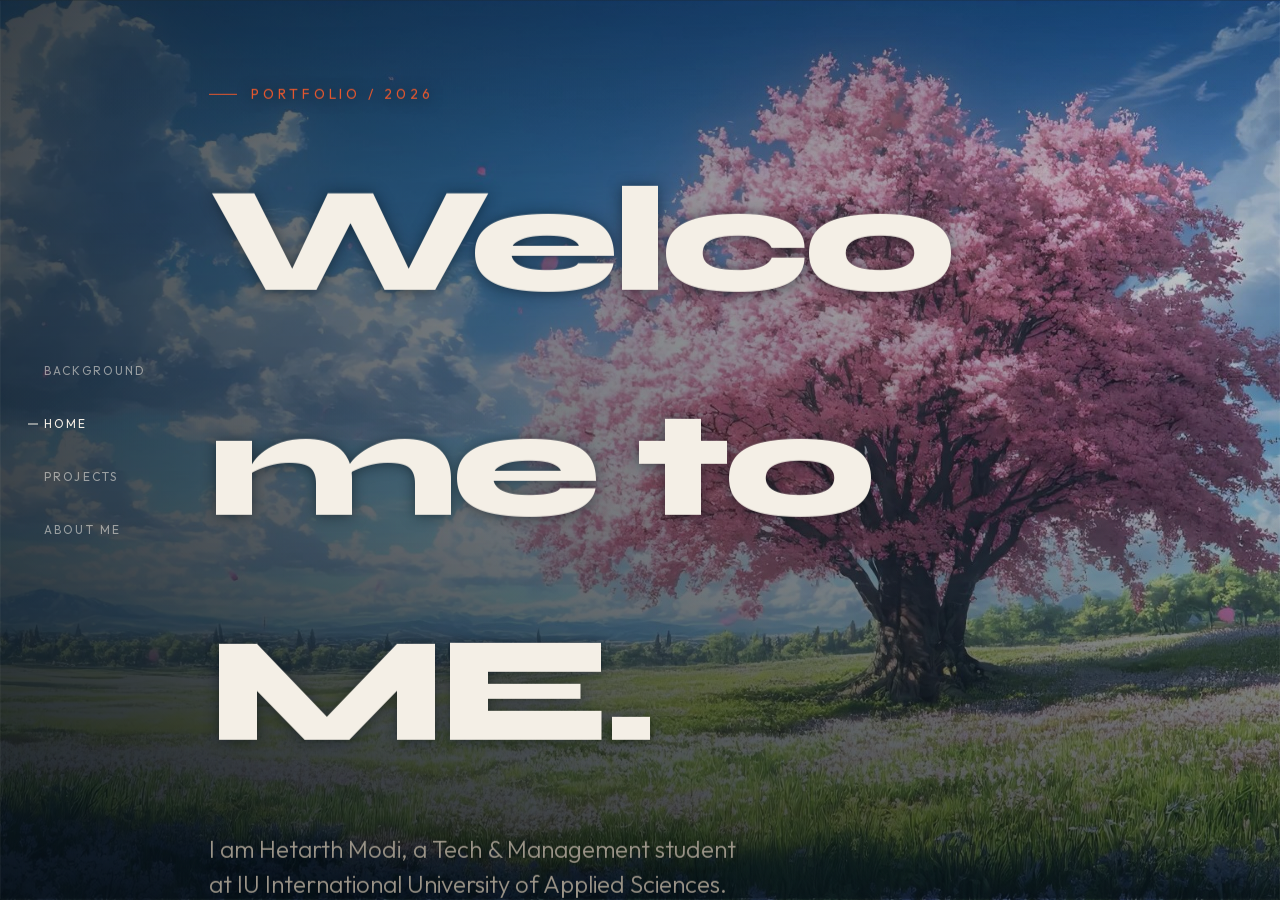
==== commit 46978639: "Point the page at the fonts and sakura folders beside docs. Co-authored-by: Cursor <cursoragent@curs" ====
--- a/docs/index.html
+++ b/docs/index.html
@@ -10,12 +10,12 @@
   <meta name="referrer" content="strict-origin-when-cross-origin" />
   <title>Hetarth Modi - Portfolio</title>
   <link rel="icon" href="index_Logo.png" type="image/png" />
-  <link rel="preload" href="fonts/outfit-latin.woff2" as="font" type="font/woff2" crossorigin />
+  <link rel="preload" href="../fonts/outfit-latin.woff2" as="font" type="font/woff2" crossorigin />
   <link rel="stylesheet" href="index.css?v=20261104e" />
 </head>
 <body>
   <div class="world" aria-hidden="true">
-    <img class="world-still" src="sakura/sakura.jpg" alt="" />
+    <img class="world-still" src="../sakura/sakura.jpg" alt="" />
     <video id="world-media" class="world-video" autoplay muted loop playsinline></video>
     <div class="world-shade"></div>
   </div>
--- a/docs/index.css
+++ b/docs/index.css
@@ -3,7 +3,7 @@
   font-style: normal;
   font-weight: 300 400;
   font-display: swap;
-  src: url("fonts/outfit-latin-ext.woff2") format("woff2");
+  src: url("../fonts/outfit-latin-ext.woff2") format("woff2");
   unicode-range: U+0100-02BA, U+02BD-02C5, U+02C7-02CC, U+02CE-02D7, U+02DD-02FF, U+0304, U+0308, U+0329, U+1D00-1DBF, U+1E00-1E9F, U+1EF2-1EFF, U+2020, U+20A0-20AB, U+20AD-20C4, U+2113, U+2C60-2C7F, U+A720-A7FF;
 }
 @font-face {
@@ -11,7 +11,7 @@
   font-style: normal;
   font-weight: 300 400;
   font-display: swap;
-  src: url("fonts/outfit-latin.woff2") format("woff2");
+  src: url("../fonts/outfit-latin.woff2") format("woff2");
   unicode-range: U+0000-00FF, U+0131, U+0152-0153, U+02BB-02BC, U+02C6, U+02DA, U+02DC, U+0304, U+0308, U+0329, U+2000-206F, U+20AC, U+2122, U+2191, U+2193, U+2212, U+2215, U+FEFF, U+FFFD;
 }
 @font-face {
@@ -19,7 +19,7 @@
   font-style: normal;
   font-weight: 800;
   font-display: swap;
-  src: url("fonts/syne-800-latin-ext.woff2") format("woff2");
+  src: url("../fonts/syne-800-latin-ext.woff2") format("woff2");
   unicode-range: U+0100-02BA, U+02BD-02C5, U+02C7-02CC, U+02CE-02D7, U+02DD-02FF, U+0304, U+0308, U+0329, U+1D00-1DBF, U+1E00-1E9F, U+1EF2-1EFF, U+2020, U+20A0-20AB, U+20AD-20C4, U+2113, U+2C60-2C7F, U+A720-A7FF;
 }
 @font-face {
@@ -27,7 +27,7 @@
   font-style: normal;
   font-weight: 800;
   font-display: swap;
-  src: url("fonts/syne-800-latin.woff2") format("woff2");
+  src: url("../fonts/syne-800-latin.woff2") format("woff2");
   unicode-range: U+0000-00FF, U+0131, U+0152-0153, U+02BB-02BC, U+02C6, U+02DA, U+02DC, U+0304, U+0308, U+0329, U+2000-206F, U+20AC, U+2122, U+2191, U+2193, U+2212, U+2215, U+FEFF, U+FFFD;
 }
 
